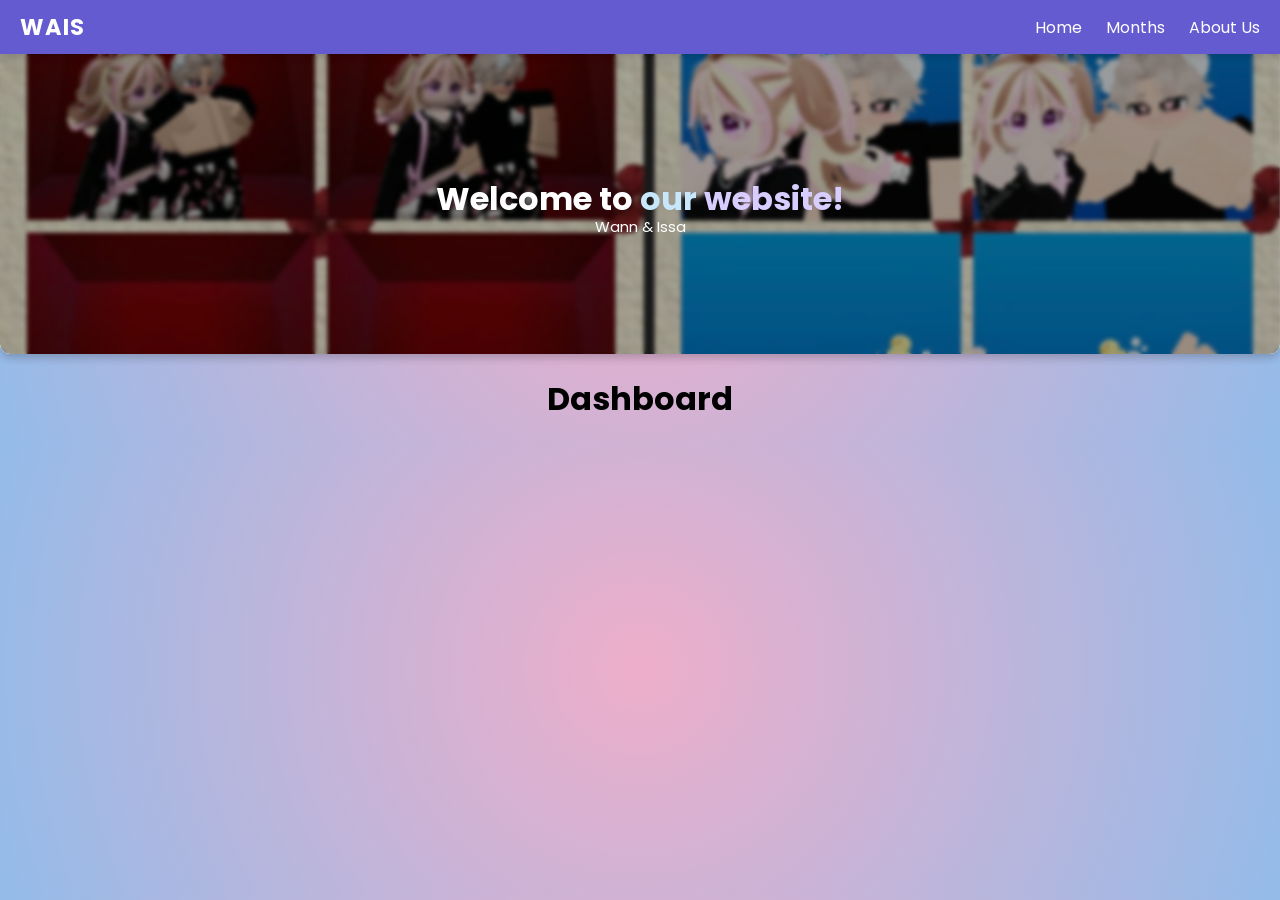
==== index.html @ fd1659dd "Move index.html to root" ====
<!DOCTYPE html>
<html lang="en">
<head>
    <meta charset="UTF-8">
    <meta name="viewport" content="width=device-width, initial-scale=1.0">
    <link rel="stylesheet" href="../css/style.css">
    <link rel="stylesheet" href="../css/loader.css">
    <link rel="preconnect" href="https://fonts.googleapis.com">
    <link rel="preconnect" href="https://fonts.gstatic.com" crossorigin>
    <link href="https://fonts.googleapis.com/css2?family=Poppins:wght@400;600;700&display=swap" rel="stylesheet">
    <title>Dashboard</title>
</head>
<body>
    <div id="loader-screen">
        <div id="pixel-bar-container">
            <div id="pixel-bar"></div>
        </div>
    
        <div id="pixel-blocks">
            <div class="block"></div>
            <div class="block"></div>
            <div class="block"></div>
            <div class="block"></div>
            <div class="block"></div>
        </div>
    </div>

    <nav>
        <div class="logo">WAIS</div>
        <ul class="nav-menu">
            <li><a href="../html/index.html">Home</a></li>
            <li><a href="../months/months.html">Months</a></li>
            <li><a href="../about/about.html">About Us</a></li>
        </ul>
    </nav>
    
    <div class="intro">
        <h1 class="intro-heading">Welcome to
            <span class="highlight-1">our </span>
            <span class="highlight-2">website!</span>
        </h1>
        <p class="intro-p">Wann & Issa</p>
    </div>

    <div class="dashboard">
        <h1 id="dashboard-title">Dashboard</h1>

        <div class="dashboard-cards">
            <div class="m-sarries-card">
                
            </div>
        </div>
    </div>
    <script src="../js/script.js"></script>
</body>
</html>
---- css/style.css ----
*{
    font-family: 'Poppins', sans-serif;
}
:root{
    --color-deep: #387097;
    --color-primary: #635bcf;
    --color-soft: #9580df;
    --color-light: #b080df;
    --color-accent: #cc7fc2;
}

body{
    margin: 0;
    padding: 0;
    background: #EEAECA;
    background: radial-gradient(circle, rgba(238, 174, 202, 1) 0%, rgba(148, 187, 233, 1) 100%);
}

nav{
    display: flex;
    justify-content: space-between;
    align-items: center;
    background: var(--color-primary);
    font-family: 'Poppins', sans-serif;
    padding: 10px 20px;
    box-shadow: 0 2px 8px rgba(0, 0, 0, 0.15);
    position: sticky;
    width: 100%;
    top: 0;
    left: 0;
    z-index: 1000;
    box-sizing: border-box;
}

.logo{
    color: white;
    font-weight: 700;
    font-size: 1.4rem;
    letter-spacing: 1px;
}

.nav-menu{
    display: flex;
    flex-direction: row;
    list-style: none;
    padding: 0;
    gap: 20px;
    margin: 0;
    align-items: center;
}

.nav-menu a{
    text-decoration: none;
    color: #ffffff;
    padding: 4px 2px;
    display: block;
    position: relative;
    text-align: center;
    width: 100%;
    white-space: nowrap;
}

.nav-menu a::after{
    content: '';
    position: absolute;
    bottom: 1px;
    left: 0;
    width: 0;
    height: 2px;
    background: var(--color-accent);
    transition: width 0.3s ease;
}

.nav-menu a:hover::after{
    width: 100%;
}

.nav-menu a.active,
.nav-menu a:focus{
    color: white;
}

.intro{
    background-image: url(../img/intro.png);
    background-size: cover;
    background-position: center;
    background-repeat: no-repeat;
    color: white;
    text-align: center;
    padding: 100px 20px;
    box-shadow: 0 4px 8px rgba(0, 0, 0, 0.2);
    overflow: hidden;
    position: relative;
    height: 100px;
    border-bottom-right-radius: 10px;
    border-bottom-left-radius: 10px;
}

.intro::before{
    content: "";
    position: absolute;
    inset: 0;
    background: rgb(0, 0, 0, 0.3);
    backdrop-filter: blur(2px);
    z-index: 0;
}

.intro h1,
.intro p{
    position: relative;
    z-index: 1;
}

.intro-heading{
    font-family: 'Poppins', sans-serif;
}

.highlight-1{
    color: #c7e7fd;
}

.highlight-2{
    color: #d7cdff;
}

.intro-p{
    font-family: 'Poppins', sans-serif;
    margin-top: -30px;
    font-size: 15px;
}

.intro img{
    max-width: 100%;
    height: auto;
    margin: 0px auto;
    display: block;
    opacity: 70%;
}

.title{
    text-align: center;
    font-family: 'Poppins', sans-serif;
}

.card-title{
    text-align: left;
    margin-top: 10px;
}

.card{
    width: 100%;
    aspect-ratio: 4/3;
    background: white;
    border-radius: 10px;
    box-shadow: 0 4px 8px rgba(0, 0, 0, 0.3);
    text-align: right;
    padding: 15px;
    transition: transform 0.3s ease;
    max-width: 190px;
}

.card:hover{
    transform: translateY(-5px);
}

.card-row{
    display: grid;
    grid-template-columns: repeat(5, 1fr);
    gap: 10px;
    padding-left: 20px;
    padding-right: 10px;
}

.card img{
    width: 100%;
    aspect-ratio: 4/2;
    border-radius: 10px;
    object-fit: cover;
    box-shadow: 0 4px 8px rgba(0, 0, 0, 0.3);
}

.card button{
    background-color: rgb(211, 178, 238);
    border: none;
    padding: 5px 20px;
    border-radius: 8px;
    box-shadow: 0 4px 6px rgba(0, 0, 0, 0.2);
    cursor: pointer;
    transition: background 0.3s ease;
}

.card button:hover{
    background: #7bc8ff;
}

#dashboard-title{
    text-align: center;
}

@media (max-width: 480px){
    nav{
        padding: 10px 15px;
        gap: 10px;
    }

    .logo{
        font-size: 1rem;
    }

    .nav-menu{
        gap: 12px;
    }

    .nav-menu a{
        font-size: 0.75rem;
        padding: 2px 0;
    }

    .monthsarry-card{
        padding: 15px;
    }

    .image-section{
        margin-left: 0;  /* remove extra margin on mobile */
        gap: 8px;
    }

    .image-section img{
        width: 120px;
        height: auto;
    }

    .text-section h1{
        font-size: 24px;
        margin-bottom: 20px;
    }

    .text-section p{
        font-size: 14px;
    }

    .thirteen-month{
        padding: 40px 15px 30px 15px;
        flex-direction: column;
        gap: 20px;
    }

    .text-section h1{
        font-size: 28px;
    }

    .text-section p{
        font-size: 14px;
    }
}
---- css/loader.css ----
:root{
    --color-deep: #387097;
    --color-primary: #635bcf;
    --color-soft: #9580df;
    --color-light: #b080df;
    --color-accent: #cc7fc2;
    --color-white-transparent: #ffffff8e;
}

#loader-screen{
    position: fixed;
    top: 0;
    left: 0;
    width: 100%;
    height: 100vh;
    background: #ffffff;
    z-index: 9999;

    display: flex;
    flex-direction: column;
    align-items: center;
    justify-content: center;
    gap: 30px;

    transition: opacity 0.3s ease;
}

#pixel-blocks{
    display: flex;
    gap: 6px;
    justify-content: center;
    align-items: center;
    width: 100%;
    position: absolute;
    left: 0;
}

.block{
    width: 12px;
    height: 12px;
    background: #C2C5B5;
    opacity: 0.2;
    animation: pulse 1s infinite;
}

@keyframes pulse {
    0%, 100%{
        opacity: 0.2;
    }
    50%{
        opacity: 1;
        background: black;
    }
}

.block:nth-child(1){
    animation-delay: 0s;
}
.block:nth-child(2){
    animation-delay: 0.15s;
}
.block:nth-child(3){
    animation-delay: 0.3s;
}
.block:nth-child(4){
    animation-delay: 0.45s;
}
.block:nth-child(5){
    animation-delay: 0.6s;
}
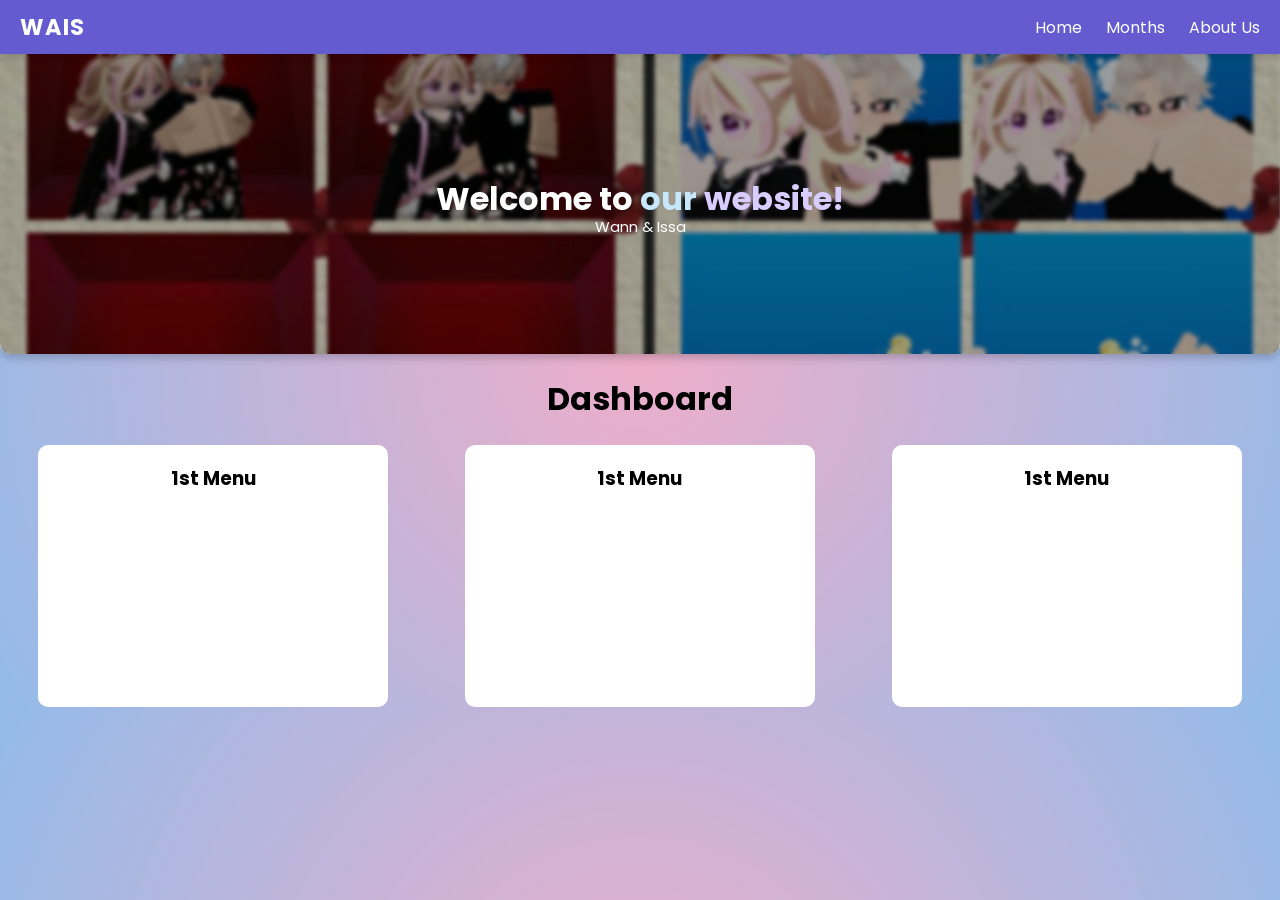
==== commit 61759ef8: "cards added" ====
--- a/index.html
+++ b/index.html
@@ -28,7 +28,7 @@
     <nav>
         <div class="logo">WAIS</div>
         <ul class="nav-menu">
-            <li><a href="../html/index.html">Home</a></li>
+            <li><a href="../index.html">Home</a></li>
             <li><a href="../months/months.html">Months</a></li>
             <li><a href="../about/about.html">About Us</a></li>
         </ul>
@@ -45,9 +45,17 @@
     <div class="dashboard">
         <h1 id="dashboard-title">Dashboard</h1>
 
-        <div class="dashboard-cards">
-            <div class="m-sarries-card">
-                
+        <div class="dashboard-menu">
+            <div class="dashboard-card">
+                <h3 class="dashboard-title">1st Menu</h3>
+            </div>
+            
+            <div class="dashboard-card">
+                <h3 class="dashboard-title">1st Menu</h3>
+            
+            </div>
+            <div class="dashboard-card">
+                <h3 class="dashboard-title">1st Menu</h3>
             </div>
         </div>
     </div>
--- a/css/style.css
+++ b/css/style.css
@@ -197,6 +197,26 @@
     text-align: center;
 }
 
+.dashboard-menu{
+    width: 100%;
+    grid-template-columns: repeat(3, 1fr);
+    display: grid;
+}
+
+.dashboard-card{
+    background: white;
+    width: 100%;
+    aspect-ratio: 4/3;
+    max-width: 350px;
+    margin: 0 auto;
+    border-radius: 10px;
+    box-shadow: rgba(0, 0, 0, 0.3);
+}
+
+.dashboard-title{
+    text-align: center;
+}
+
 @media (max-width: 480px){
     nav{
         padding: 10px 15px;
